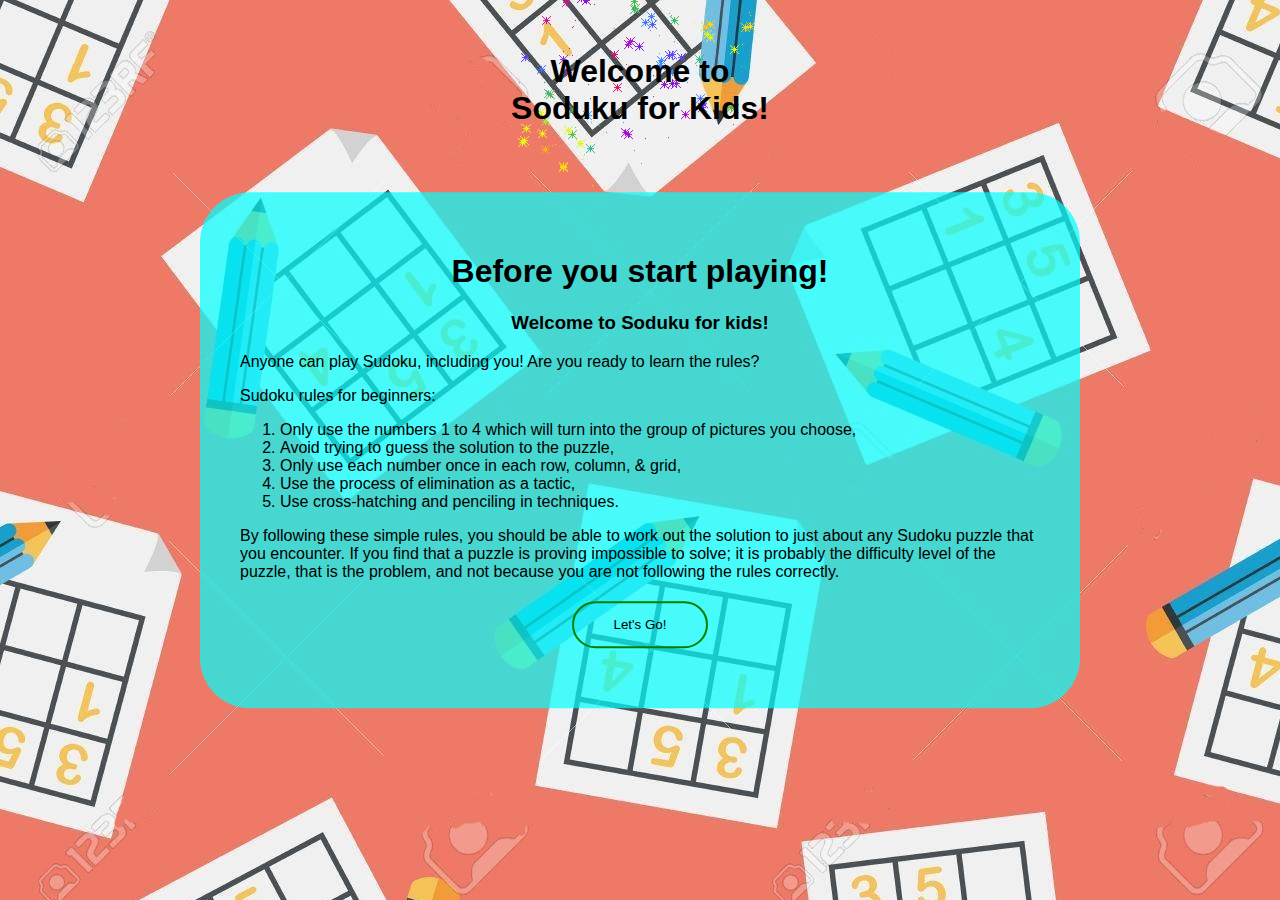
==== Before we start.html @ dbf54f0d "Adding before we start and get started pages" ====
<!DOCTYPE html>
<html lang="en">
<head>
    <meta charset="UTF-8">
    <meta http-equiv="X-UA-Compatible" content="IE=edge">
    <meta name="viewport" content="width=device-width, initial-scale=1.0">
    <title>Before we start</title>
    <link rel="stylesheet" href="CSS/loginstyle.css">
</head>
<body>
    <div class="welcome">
        <h1>Welcome to Soduku for Kids!</h1>
    </div>
    <div class="before-you-start-box">
        <h1>Before you start playing!</h1>
        <h3>Welcome to Soduku for kids!</h3>
        <p>Anyone can play Sudoku, including you! Are you ready to learn the rules?</p>
        <p>Sudoku rules for beginners:
            <ol>
                <li>Only use the numbers 1 to 4 which will turn into the group of pictures you choose,</li>
                <li>Avoid trying to guess the solution to the puzzle,</li>
                <li>Only use each number once in each row, column, & grid,</li>
                <li>Use the process of elimination as a tactic,</li>
                <li>Use cross-hatching and penciling in techniques.</li>
            </ol>
        </p>
        <p>By following these simple rules, you should be able to work out the solution to just about any Sudoku puzzle that you encounter. 
            If you find that a puzzle is proving impossible to solve; it is probably the difficulty level of the puzzle, that is the problem, 
            and not because you are not following the rules correctly.</p>
            
            <a href="Get Started.html"><input type="submit" value="Let's Go!"></a>
    </div>
</body>
</html>
---- CSS/loginstyle.css ----
body{
    margin: 0;
    padding: 0;
    font-family: sans-serif;
    background-image: url(../images/mainbg.jpg);
}
.welcome{
    background: url(../images/fireworks.gif);
    background-position: center;
    background-repeat: no-repeat;
    width: 300px;
    padding: 40px;
    top: 10%;
    left: 50%;
    position: absolute;
    transform: translate(-50%,-50%);
}
.welcome h1{
    text-align: center;
}
.start-box{
    width: 300px;
    padding: 40px;
    position: absolute;
    top: 50%;
    left: 50%;
    transform: translate(-50%,-50%);
    background: rgba(0, 255, 255, 0.7) ;
    border-radius: 50px;
    text-align: center;
}
.start-box h1{
    color: black;
    text-transform: uppercase;
    font-weight: bold 500;
}
.start-box h3{
    text-transform: capitalize;
    font-weight: bold 100;
}
.start-box input[type = "text"], .start-box select{
    background: none;
    display: block;
    margin: 20px auto;
    text-align: center;
    border: 2px solid black;
    padding: 14px 10px;
    width: 200px;
    outline: none;
    color: black;
    border-radius: 24px;
    transition: 0.25ms;
}
.start-box option{
    cursor: pointer;
    color:black;
    text-align: center;
}
.start-box input[type = "text"]:focus, .start-box select:focus{
    width: 250px;
    border-color: orange;
}
.start-box input[type = "submit"]{
    border: 0;
    background: none;
    display: block;
    margin: 20px auto;
    text-align: center;
    border: 2px solid green;
    padding: 14px 40px;
    outline: none;
    color: black;
    border-radius: 24px;
    transition: 0.25ms;
    cursor: pointer;
}
.start-box input[type = "submit"]:hover{
    background: green;
}
.before-you-start-box{
    width: 800px;
    padding: 40px;
    position: absolute;
    top: 50%;
    left: 50%;
    transform: translate(-50%,-50%);
    background: rgba(0, 255, 255, 0.7) ;
    border-radius: 50px;
    text-align: center;
}
.before-you-start-box p,.before-you-start-box li, .before-you-start-box ul{
    text-align: left;
    font-weight: normal;
}
.before-you-start-box a{
    text-decoration: none;
}
.before-you-start-box input[type = "submit"]{
    border: 0;
    background: none;
    display: block;
    margin: 20px auto;
    text-align: center;
    border: 2px solid green;
    padding: 14px 40px;
    outline: none;
    color: black;
    border-radius: 24px;
    transition: 0.25ms;
    cursor: pointer;
}
.before-you-start-box input[type = "submit"]:hover{
    background: green;
}
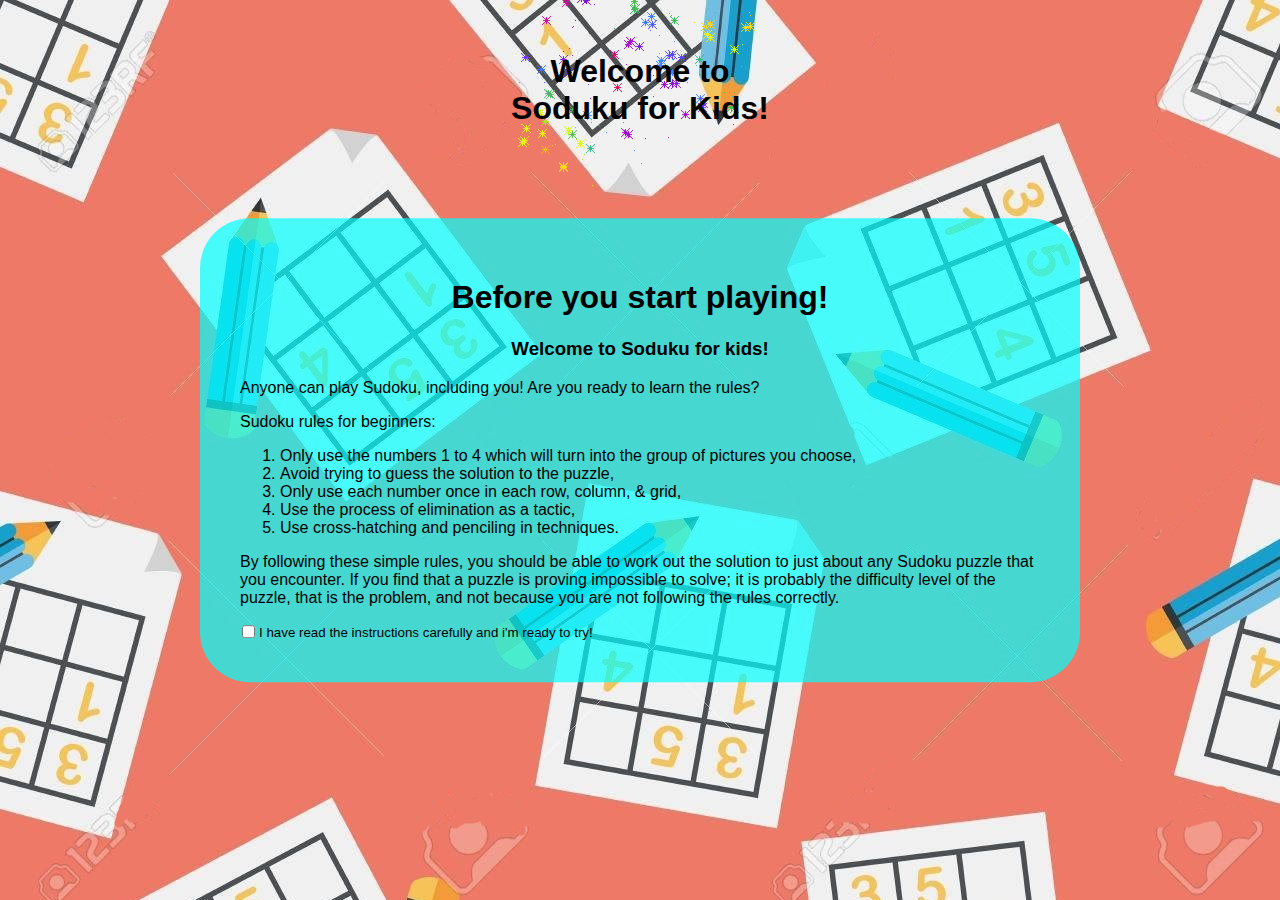
==== commit a8b403e7: "Merge branch 'main' of github.com:AhmedOkila/Sudoku-for-Kids" ====
--- a/Before we start.html
+++ b/Before we start.html
@@ -6,6 +6,7 @@
     <meta name="viewport" content="width=device-width, initial-scale=1.0">
     <title>Before we start</title>
     <link rel="stylesheet" href="CSS/loginstyle.css">
+    <script src="./Scripts/validatecheckbox.js"></script>
 </head>
 <body>
     <div class="welcome">
@@ -28,7 +29,8 @@
             If you find that a puzzle is proving impossible to solve; it is probably the difficulty level of the puzzle, that is the problem, 
             and not because you are not following the rules correctly.</p>
             
-            <a href="Get Started.html"><input type="submit" value="Let's Go!"></a>
+        <input type="checkbox" name="" id="AcceptanceCheckbox"> <label for="AcceptanceCheckbox">I have read the instructions carefully and i'm ready to try!</label>
+        <a href="Get Started.html"><input type="submit" value="Let's Go!" id="Letsgo"></a>
     </div>
 </body>
 </html>--- a/CSS/loginstyle.css
+++ b/CSS/loginstyle.css
@@ -37,6 +37,9 @@
 .start-box h3{
     text-transform: capitalize;
     font-weight: bold 100;
+}
+.start-box span{
+    display: none;
 }
 .start-box input[type = "text"], .start-box select{
     background: none;
@@ -108,7 +111,14 @@
     border-radius: 24px;
     transition: 0.25ms;
     cursor: pointer;
+    display: none;
 }
 .before-you-start-box input[type = "submit"]:hover{
     background: green;
 }
+.before-you-start-box input, .before-you-start-box label{
+    text-align: left;
+    font-size: smaller;
+    margin: 2px;
+    float: left;
+}
